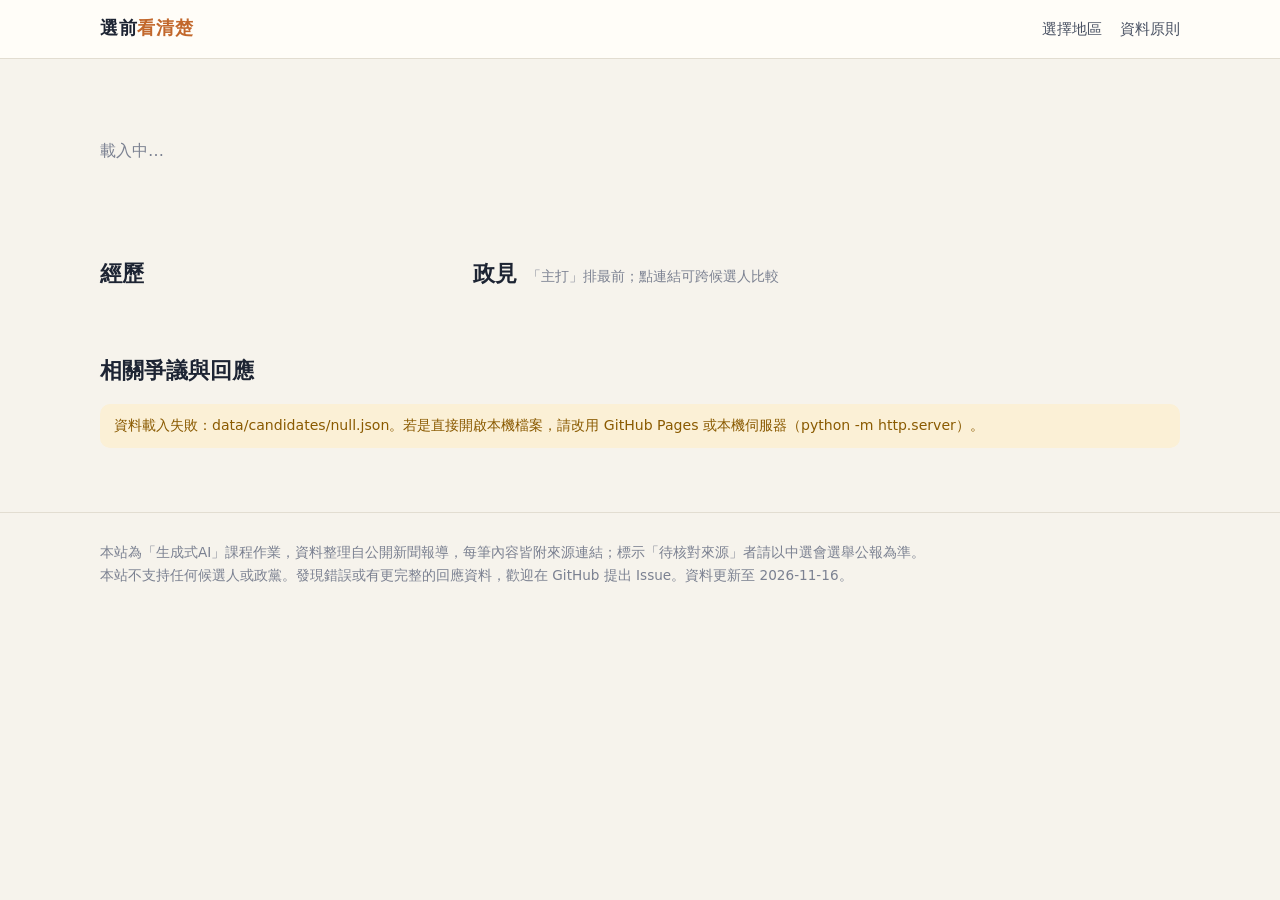
==== candidate.html @ 15721001 "Add files via upload" ====
<!DOCTYPE html>
<html lang="zh-Hant-TW">
<head>
<meta charset="UTF-8">
<meta name="viewport" content="width=device-width, initial-scale=1">
<title>候選人｜選前看清楚</title>
<meta name="description" content="2026 地方選舉候選人政見、經歷、爭議與回應比較，所有資料附來源。">
<link rel="icon" href="data:image/svg+xml,<svg xmlns=%22http://www.w3.org/2000/svg%22 viewBox=%220 0 100 100%22><text y=%22.9em%22 font-size=%2290%22>🗳️</text></svg>">
<link rel="stylesheet" href="assets/style.css">
<script src="assets/app.js" defer></script>
</head>
<body data-page="candidate">
<header class="topbar"><div class="wrap">
  <a class="brand" href="index.html">選前<span>看清楚</span></a>
  <nav class="topnav"><a href="index.html#regions">選擇地區</a><a href="index.html#principles">資料原則</a></nav>
</div></header>
<main class="wrap">

<div class="crumbs" id="crumbs"></div>
<section class="profile" id="profile"><p class="loading">載入中…</p></section>
<div class="two-col">
  <section><h2>經歷</h2><div id="experience"></div></section>
  <section><h2>政見 <small>「主打」排最前；點連結可跨候選人比較</small></h2><div class="grid" id="policies"></div><p class="meta" id="missing"></p></section>
</div>
<h2>相關爭議與回應</h2>
<div id="controversies"></div>
</main>
<footer><div class="wrap">
  本站為「生成式AI」課程作業，資料整理自公開新聞報導，每筆內容皆附來源連結；標示「待核對來源」者請以中選會選舉公報為準。<br>
  本站不支持任何候選人或政黨。發現錯誤或有更完整的回應資料，歡迎在 GitHub 提出 Issue。資料更新至 2026-11-16。
</div></footer>
</body>
</html>
---- assets/style.css ----
/* 選前看清楚 — 共用樣式。規則見 AGENTS.md「視覺規範」。不要在此加入政黨代表色。 */
:root {
  --paper: #f6f3ec;
  --card: #fffdf8;
  --ink: #1d2433;
  --ink-soft: #4a5263;
  --muted: #7b8191;
  --line: #e2ddd1;
  --accent: #c2672b;      /* 互動強調色（中性橘），不代表任何政黨 */
  --accent-soft: #f6e6d8;
  --ok: #2f6b4f;
  --ok-soft: #e3efe8;
  --warn: #8a5a00;
  --warn-soft: #fbf0d6;
  --radius: 14px;
  --shadow: 0 1px 2px rgba(29,36,51,.06), 0 6px 20px rgba(29,36,51,.06);
  --serif: "Noto Serif TC", "Songti TC", "PMingLiU", serif;
  --sans: "Noto Sans TC", "PingFang TC", "Microsoft JhengHei", system-ui, sans-serif;
}
* { box-sizing: border-box; }
html { scroll-behavior: smooth; }
body { margin: 0; background: var(--paper); color: var(--ink); font-family: var(--sans); line-height: 1.7; }
a { color: inherit; }
.wrap { max-width: 1120px; margin: 0 auto; padding: 0 20px; }

/* header / footer */
.topbar { border-bottom: 1px solid var(--line); background: var(--card); position: sticky; top: 0; z-index: 10; }
.topbar .wrap { display: flex; align-items: center; justify-content: space-between; height: 58px; gap: 16px; }
.brand { font-family: var(--serif); font-weight: 700; font-size: 1.15rem; text-decoration: none; letter-spacing: .04em; }
.brand span { color: var(--accent); }
.topnav a { text-decoration: none; color: var(--ink-soft); font-size: .92rem; margin-left: 18px; }
.topnav a:hover { color: var(--accent); }
footer { margin-top: 64px; border-top: 1px solid var(--line); padding: 28px 0 40px; color: var(--muted); font-size: .85rem; }

.crumbs { font-size: .85rem; color: var(--muted); margin: 22px 0 6px; }
.crumbs a { color: var(--muted); text-decoration: none; }
.crumbs a:hover { color: var(--accent); }

h1, h2, h3 { font-family: var(--serif); line-height: 1.35; }
h1 { font-size: clamp(1.7rem, 3.6vw, 2.5rem); margin: 6px 0 8px; }
h2 { font-size: 1.35rem; margin: 40px 0 14px; display: flex; align-items: baseline; gap: 10px; }
h2 small { font-family: var(--sans); font-weight: 400; font-size: .85rem; color: var(--muted); }
.lead { color: var(--ink-soft); max-width: 720px; }

/* hero */
.hero { padding: 48px 0 12px; }
.hero .kicker { color: var(--accent); font-weight: 700; letter-spacing: .12em; font-size: .8rem; }
.notice { background: var(--warn-soft); color: var(--warn); border-radius: 10px; padding: 10px 14px; font-size: .88rem; margin: 18px 0; }

/* grid + cards */
.grid { display: grid; gap: 16px; grid-template-columns: repeat(auto-fill, minmax(240px, 1fr)); }
.card { background: var(--card); border: 1px solid var(--line); border-radius: var(--radius); padding: 18px; box-shadow: var(--shadow); }
a.card { text-decoration: none; display: block; transition: transform .15s, border-color .15s; }
a.card:hover { transform: translateY(-2px); border-color: var(--accent); }
.card h3 { margin: 0 0 4px; font-size: 1.2rem; }
.meta { color: var(--muted); font-size: .85rem; }
.faces-mini { display: flex; margin-top: 12px; }
.faces-mini .avatar { width: 34px; height: 34px; font-size: .95rem; margin-right: -8px; border: 2px solid var(--card); }

/* avatar */
.avatar { width: 96px; height: 96px; border-radius: 50%; display: inline-grid; place-items: center; font-family: var(--serif); font-weight: 700; font-size: 2.2rem; color: #fff; flex: none; overflow: hidden; }
.avatar img { width: 100%; height: 100%; object-fit: cover; }
.avatar.lg { width: 128px; height: 128px; font-size: 3rem; }

/* candidate face cards */
.face-card { text-align: center; }
.face-card .avatar { margin: 4px auto 10px; }
.face-card h3 { font-size: 1.3rem; }
.badge { display: inline-block; font-size: .75rem; padding: 1px 8px; border-radius: 99px; background: var(--paper); border: 1px solid var(--line); color: var(--ink-soft); margin: 2px; }
.badge.inc { background: var(--ink); color: #fff; border-color: var(--ink); }
.badge.stub { background: var(--warn-soft); color: var(--warn); border-color: transparent; }
.tagline { font-size: .9rem; color: var(--ink-soft); margin: 8px 0; min-height: 3em; }
.chips { display: flex; flex-wrap: wrap; gap: 6px; justify-content: center; }
.chip { font-size: .78rem; padding: 2px 10px; border-radius: 99px; background: var(--accent-soft); color: var(--accent); text-decoration: none; }

/* issue tiles */
.issue-grid { display: grid; gap: 12px; grid-template-columns: repeat(auto-fill, minmax(150px, 1fr)); }
.issue-tile { background: var(--card); border: 1px solid var(--line); border-radius: 12px; padding: 14px; text-decoration: none; transition: .15s; }
.issue-tile:hover { border-color: var(--accent); background: var(--accent-soft); }
.issue-tile .ic { font-size: 1.5rem; }
.issue-tile b { display: block; font-size: 1.05rem; }
.issue-tile small { color: var(--muted); }

/* profile */
.profile { display: flex; gap: 24px; align-items: center; flex-wrap: wrap; margin-top: 10px; }
.two-col { display: grid; grid-template-columns: 1fr 2fr; gap: 20px; }
@media (max-width: 820px) { .two-col { grid-template-columns: 1fr; } }
.timeline { list-style: none; padding: 0; margin: 0; }
.timeline li { padding: 8px 0 8px 16px; border-left: 2px solid var(--line); position: relative; }
.timeline li::before { content: ""; position: absolute; left: -6px; top: 16px; width: 10px; height: 10px; border-radius: 50%; background: var(--accent); }
.timeline .period { font-size: .8rem; color: var(--muted); display: block; }
.unverified { font-size: .75rem; color: var(--warn); background: var(--warn-soft); padding: 0 6px; border-radius: 6px; margin-left: 4px; }

.policy-card h3 { display: flex; align-items: center; gap: 8px; font-size: 1.1rem; }
.policy-card .star { color: var(--accent); font-size: .8rem; border: 1px solid var(--accent); border-radius: 99px; padding: 0 8px; font-family: var(--sans); }
.policy-card ul { padding-left: 20px; margin: 8px 0; color: var(--ink-soft); }
.compare-link { font-size: .88rem; color: var(--accent); font-weight: 700; text-decoration: none; }

/* compare columns */
.issue-tabs { display: flex; flex-wrap: wrap; gap: 8px; margin: 14px 0 6px; }
.issue-tabs a { text-decoration: none; padding: 6px 14px; border-radius: 99px; border: 1px solid var(--line); background: var(--card); font-size: .9rem; }
.issue-tabs a.on { background: var(--ink); color: #fff; border-color: var(--ink); }
.compare { display: grid; gap: 16px; grid-template-columns: repeat(auto-fit, minmax(300px, 1fr)); align-items: start; }
.col-head { display: flex; gap: 12px; align-items: center; text-decoration: none; margin-bottom: 10px; }
.col-head .avatar { width: 56px; height: 56px; font-size: 1.5rem; }
.summary { font-weight: 700; margin: 6px 0; }
.empty { color: var(--muted); font-style: italic; }

details.sources { margin-top: 10px; font-size: .85rem; }
details.sources summary { cursor: pointer; color: var(--ink-soft); font-weight: 700; }
details.sources ol { padding-left: 20px; margin: 6px 0; }
details.sources a { color: var(--ink-soft); }

.qa { border-top: 1px dashed var(--line); margin-top: 12px; padding-top: 10px; }
.qa h4 { margin: 0 0 6px; font-size: .95rem; }
.q, .a { border-radius: 10px; padding: 10px 12px; font-size: .9rem; margin-bottom: 6px; }
.q { background: #f1eee6; }
.a { background: var(--ok-soft); }
.a.none { background: var(--warn-soft); color: var(--warn); font-weight: 700; }
.who { font-weight: 700; font-size: .8rem; display: block; color: var(--ink-soft); }
.src { font-size: .75rem; color: var(--muted); }
.src a { color: var(--muted); }

.controversy { margin-bottom: 14px; }
.controversy h3 { font-size: 1.05rem; margin: 0 0 8px; }

.principles { display: grid; gap: 12px; grid-template-columns: repeat(auto-fill, minmax(230px, 1fr)); }
.principles .card b { display: block; margin-bottom: 4px; }
.loading { color: var(--muted); padding: 40px 0; }
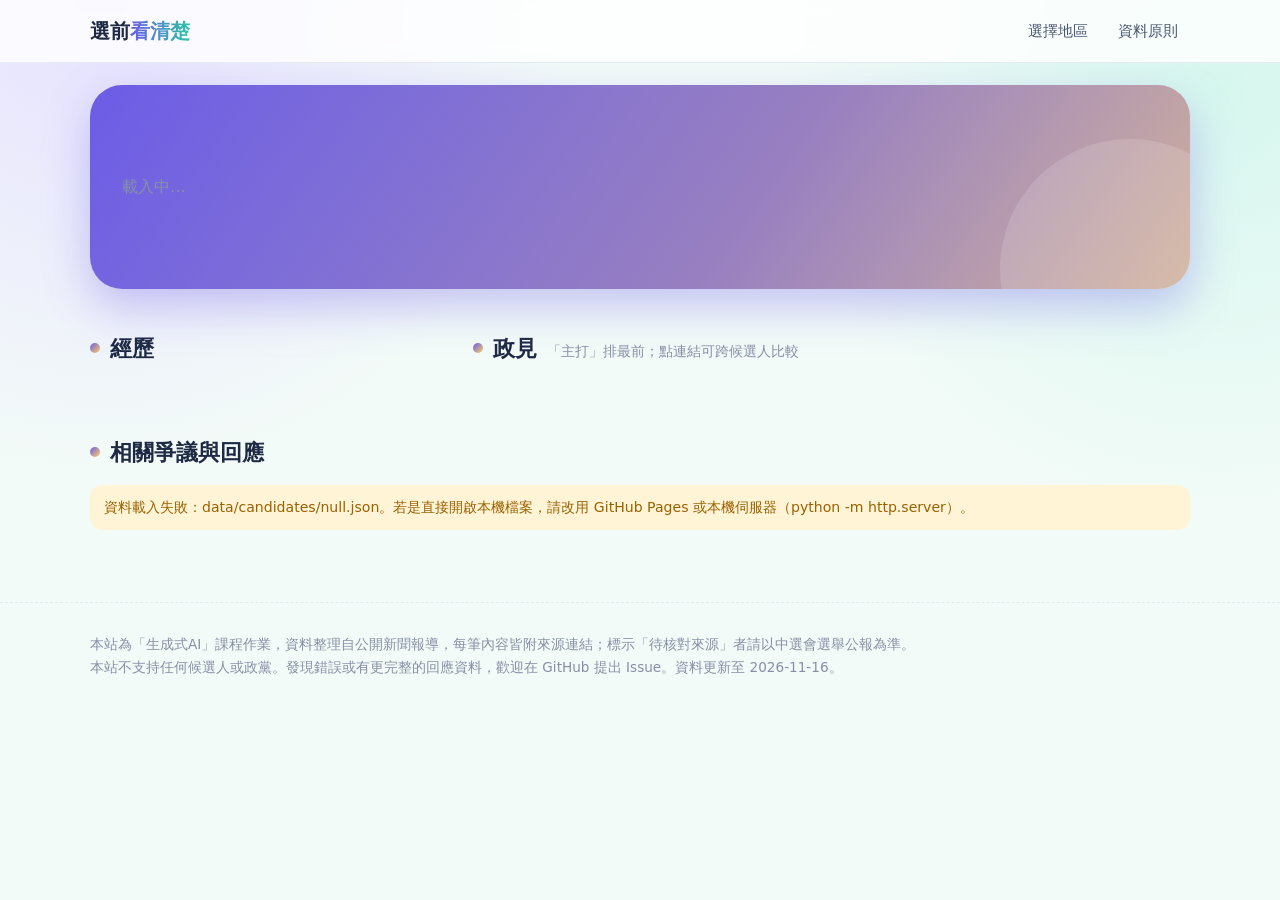
==== commit d2d387b1: "Add files via upload" ====
--- a/candidate.html
+++ b/candidate.html
@@ -17,7 +17,7 @@
 <main class="wrap">
 
 <div class="crumbs" id="crumbs"></div>
-<section class="profile" id="profile"><p class="loading">載入中…</p></section>
+<section class="hero-cand" id="profile"><p class="loading">載入中…</p></section>
 <div class="two-col">
   <section><h2>經歷</h2><div id="experience"></div></section>
   <section><h2>政見 <small>「主打」排最前；點連結可跨候選人比較</small></h2><div class="grid" id="policies"></div><p class="meta" id="missing"></p></section>
--- a/assets/style.css
+++ b/assets/style.css
@@ -1,129 +1,171 @@
-/* 選前看清楚 — 共用樣式。規則見 AGENTS.md「視覺規範」。不要在此加入政黨代表色。 */
+/* 選前看清楚 — 共用樣式（活潑清新版）。規則見 AGENTS.md 第 7 節「視覺規範」。
+ * 共用頁（首頁／地區／議題）使用站台色：紫羅蘭＋薄荷，不屬於任何政黨。
+ * 候選人頁由 app.js 把候選人的 theme 寫入 --c1 / --c2。
+ */
 :root {
-  --paper: #f6f3ec;
-  --card: #fffdf8;
-  --ink: #1d2433;
-  --ink-soft: #4a5263;
-  --muted: #7b8191;
-  --line: #e2ddd1;
-  --accent: #c2672b;      /* 互動強調色（中性橘），不代表任何政黨 */
-  --accent-soft: #f6e6d8;
-  --ok: #2f6b4f;
-  --ok-soft: #e3efe8;
-  --warn: #8a5a00;
-  --warn-soft: #fbf0d6;
-  --radius: 14px;
-  --shadow: 0 1px 2px rgba(29,36,51,.06), 0 6px 20px rgba(29,36,51,.06);
-  --serif: "Noto Serif TC", "Songti TC", "PMingLiU", serif;
+  --bg: #f3fbf8;
+  --card: #ffffff;
+  --ink: #1e2a44;
+  --ink-soft: #4b5872;
+  --muted: #8790a6;
+  --line: #e3ebf0;
+  --brand: #6c5ce7;        /* 站台主色：紫羅蘭 */
+  --brand-soft: #efecff;
+  --mint: #2ec4a6;
+  --sun: #ffd166;
+  --pink: #ff8fab;
+  --c1: var(--brand);      /* 候選人頁主題色（預設＝站台色） */
+  --c2: var(--sun);
+  --ok-soft: #e4f7ef;
+  --warn: #9a6100;
+  --warn-soft: #fff4d6;
+  --radius: 22px;
+  --shadow: 0 2px 4px rgba(30,42,68,.04), 0 10px 30px rgba(108,92,231,.08);
+  --round: "Zen Maru Gothic", "jf-openhuninn", "Noto Sans TC", "PingFang TC", "Microsoft JhengHei", system-ui, sans-serif;
   --sans: "Noto Sans TC", "PingFang TC", "Microsoft JhengHei", system-ui, sans-serif;
 }
 * { box-sizing: border-box; }
 html { scroll-behavior: smooth; }
-body { margin: 0; background: var(--paper); color: var(--ink); font-family: var(--sans); line-height: 1.7; }
+body { margin: 0; background: var(--bg); color: var(--ink); font-family: var(--sans); line-height: 1.75;
+  background-image: radial-gradient(circle at 8% 0%, #e6e1ff 0, transparent 32%), radial-gradient(circle at 95% 10%, #d6f7ee 0, transparent 30%); background-attachment: fixed; }
 a { color: inherit; }
-.wrap { max-width: 1120px; margin: 0 auto; padding: 0 20px; }
+.wrap { max-width: 1140px; margin: 0 auto; padding: 0 20px; }
 
 /* header / footer */
-.topbar { border-bottom: 1px solid var(--line); background: var(--card); position: sticky; top: 0; z-index: 10; }
-.topbar .wrap { display: flex; align-items: center; justify-content: space-between; height: 58px; gap: 16px; }
-.brand { font-family: var(--serif); font-weight: 700; font-size: 1.15rem; text-decoration: none; letter-spacing: .04em; }
-.brand span { color: var(--accent); }
-.topnav a { text-decoration: none; color: var(--ink-soft); font-size: .92rem; margin-left: 18px; }
-.topnav a:hover { color: var(--accent); }
-footer { margin-top: 64px; border-top: 1px solid var(--line); padding: 28px 0 40px; color: var(--muted); font-size: .85rem; }
+.topbar { background: rgba(255,255,255,.8); backdrop-filter: blur(10px); position: sticky; top: 0; z-index: 10; border-bottom: 1px solid var(--line); }
+.topbar .wrap { display: flex; align-items: center; justify-content: space-between; height: 62px; gap: 16px; }
+.brand { font-family: var(--round); font-weight: 900; font-size: 1.25rem; text-decoration: none; }
+.brand span { background: linear-gradient(90deg, var(--brand), var(--mint)); -webkit-background-clip: text; background-clip: text; color: transparent; }
+.topnav a { text-decoration: none; color: var(--ink-soft); font-size: .92rem; margin-left: 6px; padding: 6px 12px; border-radius: 99px; }
+.topnav a:hover { background: var(--brand-soft); color: var(--brand); }
+footer { margin-top: 72px; padding: 30px 0 44px; color: var(--muted); font-size: .85rem; border-top: 1px dashed var(--line); }
 
 .crumbs { font-size: .85rem; color: var(--muted); margin: 22px 0 6px; }
 .crumbs a { color: var(--muted); text-decoration: none; }
-.crumbs a:hover { color: var(--accent); }
+.crumbs a:hover { color: var(--brand); }
 
-h1, h2, h3 { font-family: var(--serif); line-height: 1.35; }
-h1 { font-size: clamp(1.7rem, 3.6vw, 2.5rem); margin: 6px 0 8px; }
-h2 { font-size: 1.35rem; margin: 40px 0 14px; display: flex; align-items: baseline; gap: 10px; }
+h1, h2, h3 { font-family: var(--round); line-height: 1.35; }
+h1 { font-size: clamp(1.8rem, 4vw, 2.6rem); margin: 6px 0 8px; }
+h2 { font-size: 1.4rem; margin: 44px 0 16px; display: flex; align-items: baseline; gap: 10px; flex-wrap: wrap; }
+h2::before { content: ""; width: 10px; height: 10px; border-radius: 50%; background: linear-gradient(135deg, var(--c1), var(--c2)); align-self: center; }
 h2 small { font-family: var(--sans); font-weight: 400; font-size: .85rem; color: var(--muted); }
-.lead { color: var(--ink-soft); max-width: 720px; }
+.lead { color: var(--ink-soft); max-width: 760px; }
 
-/* hero */
-.hero { padding: 48px 0 12px; }
-.hero .kicker { color: var(--accent); font-weight: 700; letter-spacing: .12em; font-size: .8rem; }
-.notice { background: var(--warn-soft); color: var(--warn); border-radius: 10px; padding: 10px 14px; font-size: .88rem; margin: 18px 0; }
+/* ===== 首頁封面 ===== */
+.cover { margin: 28px 0 8px; border-radius: 32px; padding: clamp(28px, 5vw, 56px); color: #fff; position: relative; overflow: hidden;
+  background: linear-gradient(130deg, #6c5ce7 0%, #8e7cf3 38%, #2ec4a6 100%); box-shadow: 0 20px 50px rgba(108,92,231,.25); }
+.cover::before, .cover::after { content: ""; position: absolute; border-radius: 50%; opacity: .35; }
+.cover::before { width: 320px; height: 320px; background: var(--sun); right: -80px; top: -120px; }
+.cover::after { width: 200px; height: 200px; background: var(--pink); left: -60px; bottom: -90px; }
+.cover > * { position: relative; z-index: 1; }
+.cover .kicker { display: inline-block; background: rgba(255,255,255,.2); padding: 4px 14px; border-radius: 99px; font-size: .85rem; letter-spacing: .08em; }
+.slogan { font-family: var(--round); font-weight: 900; font-size: clamp(2.2rem, 7vw, 4.4rem); line-height: 1.15; margin: 18px 0 6px; text-shadow: 0 4px 0 rgba(0,0,0,.08); }
+.slogan-sub { font-size: 1.05rem; opacity: .92; margin: 0 0 22px; }
+.countdown { display: flex; gap: 12px; flex-wrap: wrap; align-items: stretch; }
+.countdown .unit { background: rgba(255,255,255,.95); color: var(--ink); border-radius: 18px; min-width: 92px; padding: 10px 14px; text-align: center; box-shadow: 0 6px 0 rgba(0,0,0,.08); }
+.countdown .num { font-family: var(--round); font-weight: 900; font-size: clamp(1.8rem, 5vw, 2.8rem); line-height: 1.1; color: var(--brand); font-variant-numeric: tabular-nums; }
+.countdown .lbl { font-size: .8rem; color: var(--ink-soft); }
+.countdown .msg { background: rgba(255,255,255,.95); color: var(--ink); border-radius: 18px; padding: 14px 20px; font-weight: 700; font-size: 1.15rem; }
+.cover .cta { display: inline-flex; gap: 8px; align-items: center; margin-top: 24px; background: var(--sun); color: var(--ink); font-weight: 800; text-decoration: none; padding: 12px 24px; border-radius: 99px; box-shadow: 0 6px 0 rgba(0,0,0,.12); transition: transform .15s; }
+.cover .cta:hover { transform: translateY(-2px); }
+.cover .vote-note { font-size: .85rem; opacity: .9; margin-top: 14px; }
 
 /* grid + cards */
-.grid { display: grid; gap: 16px; grid-template-columns: repeat(auto-fill, minmax(240px, 1fr)); }
-.card { background: var(--card); border: 1px solid var(--line); border-radius: var(--radius); padding: 18px; box-shadow: var(--shadow); }
-a.card { text-decoration: none; display: block; transition: transform .15s, border-color .15s; }
-a.card:hover { transform: translateY(-2px); border-color: var(--accent); }
-.card h3 { margin: 0 0 4px; font-size: 1.2rem; }
+.grid { display: grid; gap: 18px; grid-template-columns: repeat(auto-fill, minmax(250px, 1fr)); }
+.card { background: var(--card); border: 1px solid var(--line); border-radius: var(--radius); padding: 20px; box-shadow: var(--shadow); }
+a.card { text-decoration: none; display: block; transition: transform .18s, box-shadow .18s; }
+a.card:hover { transform: translateY(-4px) rotate(-.3deg); box-shadow: 0 16px 40px rgba(108,92,231,.18); }
+.card h3 { margin: 0 0 4px; font-size: 1.25rem; }
 .meta { color: var(--muted); font-size: .85rem; }
-.faces-mini { display: flex; margin-top: 12px; }
-.faces-mini .avatar { width: 34px; height: 34px; font-size: .95rem; margin-right: -8px; border: 2px solid var(--card); }
+.region-card .faces-mini { display: flex; margin-top: 14px; }
+.faces-mini .avatar { width: 46px; height: 46px; font-size: 1.1rem; margin-right: -10px; border: 3px solid #fff; }
+.region-card .go { display: inline-block; margin-top: 12px; color: var(--brand); font-weight: 800; }
 
 /* avatar */
-.avatar { width: 96px; height: 96px; border-radius: 50%; display: inline-grid; place-items: center; font-family: var(--serif); font-weight: 700; font-size: 2.2rem; color: #fff; flex: none; overflow: hidden; }
-.avatar img { width: 100%; height: 100%; object-fit: cover; }
-.avatar.lg { width: 128px; height: 128px; font-size: 3rem; }
+.avatar { width: 104px; height: 104px; border-radius: 50%; display: inline-grid; place-items: center; font-family: var(--round); font-weight: 900; font-size: 2.3rem; color: #fff; flex: none; overflow: hidden; background: linear-gradient(135deg, var(--a1, #8a94a8), var(--a2, #c9d3e0)); }
+.avatar img { width: 100%; height: 100%; object-fit: cover; object-position: center 20%; }
+.avatar.lg { width: 150px; height: 150px; font-size: 3.4rem; border: 6px solid #fff; box-shadow: 0 10px 30px rgba(0,0,0,.15); }
 
 /* candidate face cards */
-.face-card { text-align: center; }
-.face-card .avatar { margin: 4px auto 10px; }
-.face-card h3 { font-size: 1.3rem; }
-.badge { display: inline-block; font-size: .75rem; padding: 1px 8px; border-radius: 99px; background: var(--paper); border: 1px solid var(--line); color: var(--ink-soft); margin: 2px; }
-.badge.inc { background: var(--ink); color: #fff; border-color: var(--ink); }
-.badge.stub { background: var(--warn-soft); color: var(--warn); border-color: transparent; }
-.tagline { font-size: .9rem; color: var(--ink-soft); margin: 8px 0; min-height: 3em; }
+.face-card { text-align: center; position: relative; overflow: hidden; padding-top: 0; }
+.face-card .band { height: 62px; margin: 0 -20px 0; background: linear-gradient(120deg, var(--a1), var(--a2)); }
+.face-card .avatar { margin: -52px auto 10px; border: 5px solid #fff; }
+.face-card h3 { font-size: 1.4rem; }
+.badge { display: inline-block; font-size: .75rem; padding: 2px 10px; border-radius: 99px; background: #f2f4f8; color: var(--ink-soft); margin: 2px; }
+.badge.inc { background: var(--ink); color: #fff; }
+.badge.stub { background: var(--warn-soft); color: var(--warn); }
+.tagline { font-size: .92rem; color: var(--ink-soft); margin: 8px 0; min-height: 3em; }
 .chips { display: flex; flex-wrap: wrap; gap: 6px; justify-content: center; }
-.chip { font-size: .78rem; padding: 2px 10px; border-radius: 99px; background: var(--accent-soft); color: var(--accent); text-decoration: none; }
+.chip { font-size: .8rem; padding: 3px 12px; border-radius: 99px; background: var(--brand-soft); color: var(--brand); text-decoration: none; font-weight: 600; }
+.face-card .chip { background: color-mix(in srgb, var(--a1) 12%, white); color: var(--a1); }
 
 /* issue tiles */
-.issue-grid { display: grid; gap: 12px; grid-template-columns: repeat(auto-fill, minmax(150px, 1fr)); }
-.issue-tile { background: var(--card); border: 1px solid var(--line); border-radius: 12px; padding: 14px; text-decoration: none; transition: .15s; }
-.issue-tile:hover { border-color: var(--accent); background: var(--accent-soft); }
-.issue-tile .ic { font-size: 1.5rem; }
-.issue-tile b { display: block; font-size: 1.05rem; }
+.issue-grid { display: grid; gap: 14px; grid-template-columns: repeat(auto-fill, minmax(160px, 1fr)); }
+.issue-tile { background: var(--card); border: 2px solid transparent; border-radius: 20px; padding: 16px; text-decoration: none; transition: .18s; box-shadow: var(--shadow); }
+.issue-tile:hover { border-color: var(--brand); transform: translateY(-3px); }
+.issue-tile .ic { font-size: 1.9rem; display: inline-grid; place-items: center; width: 52px; height: 52px; border-radius: 16px; background: var(--brand-soft); }
+.issue-tile:nth-child(3n+2) .ic { background: #dcf7ef; }
+.issue-tile:nth-child(3n) .ic { background: #fff1cc; }
+.issue-tile b { display: block; font-size: 1.1rem; margin-top: 8px; font-family: var(--round); }
 .issue-tile small { color: var(--muted); }
 
-/* profile */
-.profile { display: flex; gap: 24px; align-items: center; flex-wrap: wrap; margin-top: 10px; }
-.two-col { display: grid; grid-template-columns: 1fr 2fr; gap: 20px; }
+/* ===== 候選人頁（套用候選人主題色） ===== */
+.hero-cand { margin-top: 14px; border-radius: 32px; padding: 32px; color: #fff; display: flex; gap: 28px; align-items: center; flex-wrap: wrap;
+  background: linear-gradient(125deg, var(--c1) 0%, color-mix(in srgb, var(--c1) 70%, var(--c2)) 60%, var(--c2) 130%); box-shadow: 0 18px 45px color-mix(in srgb, var(--c1) 35%, transparent); position: relative; overflow: hidden; }
+.hero-cand::after { content: ""; position: absolute; width: 260px; height: 260px; border-radius: 50%; background: rgba(255,255,255,.14); right: -70px; bottom: -110px; }
+.hero-cand.has-pattern { background-image: var(--pattern), linear-gradient(125deg, var(--c1) 0%, color-mix(in srgb, var(--c1) 70%, var(--c2)) 60%, var(--c2) 130%); }
+.hero-cand h1 { margin: 0; font-size: clamp(2.2rem, 5vw, 3.2rem); }
+.hero-cand .meta, .hero-cand .src, .hero-cand .src a { color: rgba(255,255,255,.85); }
+.hero-cand .lead { color: #fff; font-size: 1.1rem; margin: 8px 0 4px; }
+.hero-cand .badge { background: rgba(255,255,255,.22); color: #fff; }
+.hero-cand .badge.inc { background: #fff; color: var(--c1); }
+.theme-note { font-size: .75rem; color: rgba(255,255,255,.8); margin-top: 6px; }
+.two-col { display: grid; grid-template-columns: 1fr 2fr; gap: 24px; }
 @media (max-width: 820px) { .two-col { grid-template-columns: 1fr; } }
 .timeline { list-style: none; padding: 0; margin: 0; }
-.timeline li { padding: 8px 0 8px 16px; border-left: 2px solid var(--line); position: relative; }
-.timeline li::before { content: ""; position: absolute; left: -6px; top: 16px; width: 10px; height: 10px; border-radius: 50%; background: var(--accent); }
+.timeline li { padding: 8px 0 8px 18px; border-left: 3px solid color-mix(in srgb, var(--c1) 25%, white); position: relative; }
+.timeline li::before { content: ""; position: absolute; left: -8px; top: 16px; width: 13px; height: 13px; border-radius: 50%; background: var(--c1); border: 3px solid #fff; }
 .timeline .period { font-size: .8rem; color: var(--muted); display: block; }
 .unverified { font-size: .75rem; color: var(--warn); background: var(--warn-soft); padding: 0 6px; border-radius: 6px; margin-left: 4px; }
+.page-cand .policy-card { border-top: 6px solid var(--c1); }
+.policy-card h3 { display: flex; align-items: center; gap: 8px; font-size: 1.15rem; }
+.policy-card .star { color: #fff; background: var(--c1); font-size: .75rem; border-radius: 99px; padding: 1px 10px; font-family: var(--sans); }
+.policy-card ul { padding-left: 20px; margin: 8px 0; color: var(--ink-soft); }
+.compare-link { font-size: .9rem; color: var(--c1); font-weight: 800; text-decoration: none; }
+.page-cand .chip { background: color-mix(in srgb, var(--c1) 12%, white); color: var(--c1); }
 
-.policy-card h3 { display: flex; align-items: center; gap: 8px; font-size: 1.1rem; }
-.policy-card .star { color: var(--accent); font-size: .8rem; border: 1px solid var(--accent); border-radius: 99px; padding: 0 8px; font-family: var(--sans); }
-.policy-card ul { padding-left: 20px; margin: 8px 0; color: var(--ink-soft); }
-.compare-link { font-size: .88rem; color: var(--accent); font-weight: 700; text-decoration: none; }
-
-/* compare columns */
-.issue-tabs { display: flex; flex-wrap: wrap; gap: 8px; margin: 14px 0 6px; }
-.issue-tabs a { text-decoration: none; padding: 6px 14px; border-radius: 99px; border: 1px solid var(--line); background: var(--card); font-size: .9rem; }
-.issue-tabs a.on { background: var(--ink); color: #fff; border-color: var(--ink); }
-.compare { display: grid; gap: 16px; grid-template-columns: repeat(auto-fit, minmax(300px, 1fr)); align-items: start; }
+/* ===== 議題比較 ===== */
+.issue-tabs { display: flex; flex-wrap: wrap; gap: 8px; margin: 14px 0 10px; }
+.issue-tabs a { text-decoration: none; padding: 7px 16px; border-radius: 99px; background: var(--card); font-size: .92rem; box-shadow: var(--shadow); }
+.issue-tabs a.on { background: var(--brand); color: #fff; }
+.compare { display: grid; gap: 18px; grid-template-columns: repeat(auto-fit, minmax(300px, 1fr)); align-items: start; }
+.compare > .card { border-top: 8px solid var(--a1, var(--line)); }
 .col-head { display: flex; gap: 12px; align-items: center; text-decoration: none; margin-bottom: 10px; }
-.col-head .avatar { width: 56px; height: 56px; font-size: 1.5rem; }
-.summary { font-weight: 700; margin: 6px 0; }
+.col-head .avatar { width: 62px; height: 62px; font-size: 1.5rem; }
+.col-head b { font-family: var(--round); font-size: 1.2rem; }
+.summary { font-weight: 800; margin: 6px 0; }
 .empty { color: var(--muted); font-style: italic; }
 
-details.sources { margin-top: 10px; font-size: .85rem; }
+details.sources { margin-top: 10px; font-size: .85rem; background: #f7f9fc; border-radius: 12px; padding: 8px 12px; }
 details.sources summary { cursor: pointer; color: var(--ink-soft); font-weight: 700; }
 details.sources ol { padding-left: 20px; margin: 6px 0; }
 details.sources a { color: var(--ink-soft); }
 
-.qa { border-top: 1px dashed var(--line); margin-top: 12px; padding-top: 10px; }
-.qa h4 { margin: 0 0 6px; font-size: .95rem; }
-.q, .a { border-radius: 10px; padding: 10px 12px; font-size: .9rem; margin-bottom: 6px; }
-.q { background: #f1eee6; }
-.a { background: var(--ok-soft); }
+.qa { border-top: 2px dashed var(--line); margin-top: 14px; padding-top: 12px; }
+.qa h4 { margin: 0 0 8px; font-size: 1rem; font-family: var(--round); }
+.q, .a { border-radius: 16px; padding: 10px 14px; font-size: .9rem; margin-bottom: 8px; position: relative; }
+.q { background: #f3f1ff; margin-right: 18px; border-bottom-left-radius: 4px; }
+.a { background: var(--ok-soft); margin-left: 18px; border-bottom-right-radius: 4px; }
 .a.none { background: var(--warn-soft); color: var(--warn); font-weight: 700; }
-.who { font-weight: 700; font-size: .8rem; display: block; color: var(--ink-soft); }
+.who { font-weight: 800; font-size: .8rem; display: block; color: var(--ink-soft); }
 .src { font-size: .75rem; color: var(--muted); }
 .src a { color: var(--muted); }
 
-.controversy { margin-bottom: 14px; }
-.controversy h3 { font-size: 1.05rem; margin: 0 0 8px; }
+.controversy { margin-bottom: 16px; }
+.controversy h3 { font-size: 1.1rem; margin: 0 0 8px; }
 
-.principles { display: grid; gap: 12px; grid-template-columns: repeat(auto-fill, minmax(230px, 1fr)); }
-.principles .card b { display: block; margin-bottom: 4px; }
+.principles { display: grid; gap: 14px; grid-template-columns: repeat(auto-fill, minmax(240px, 1fr)); }
+.principles .card b { display: block; margin-bottom: 4px; font-family: var(--round); font-size: 1.05rem; }
 .loading { color: var(--muted); padding: 40px 0; }
+.notice { background: var(--warn-soft); color: var(--warn); border-radius: 12px; padding: 10px 14px; font-size: .88rem; margin: 18px 0; }
+@media (max-width: 560px) { .countdown .unit { min-width: 70px; padding: 8px; } .hero-cand { padding: 24px; } }
